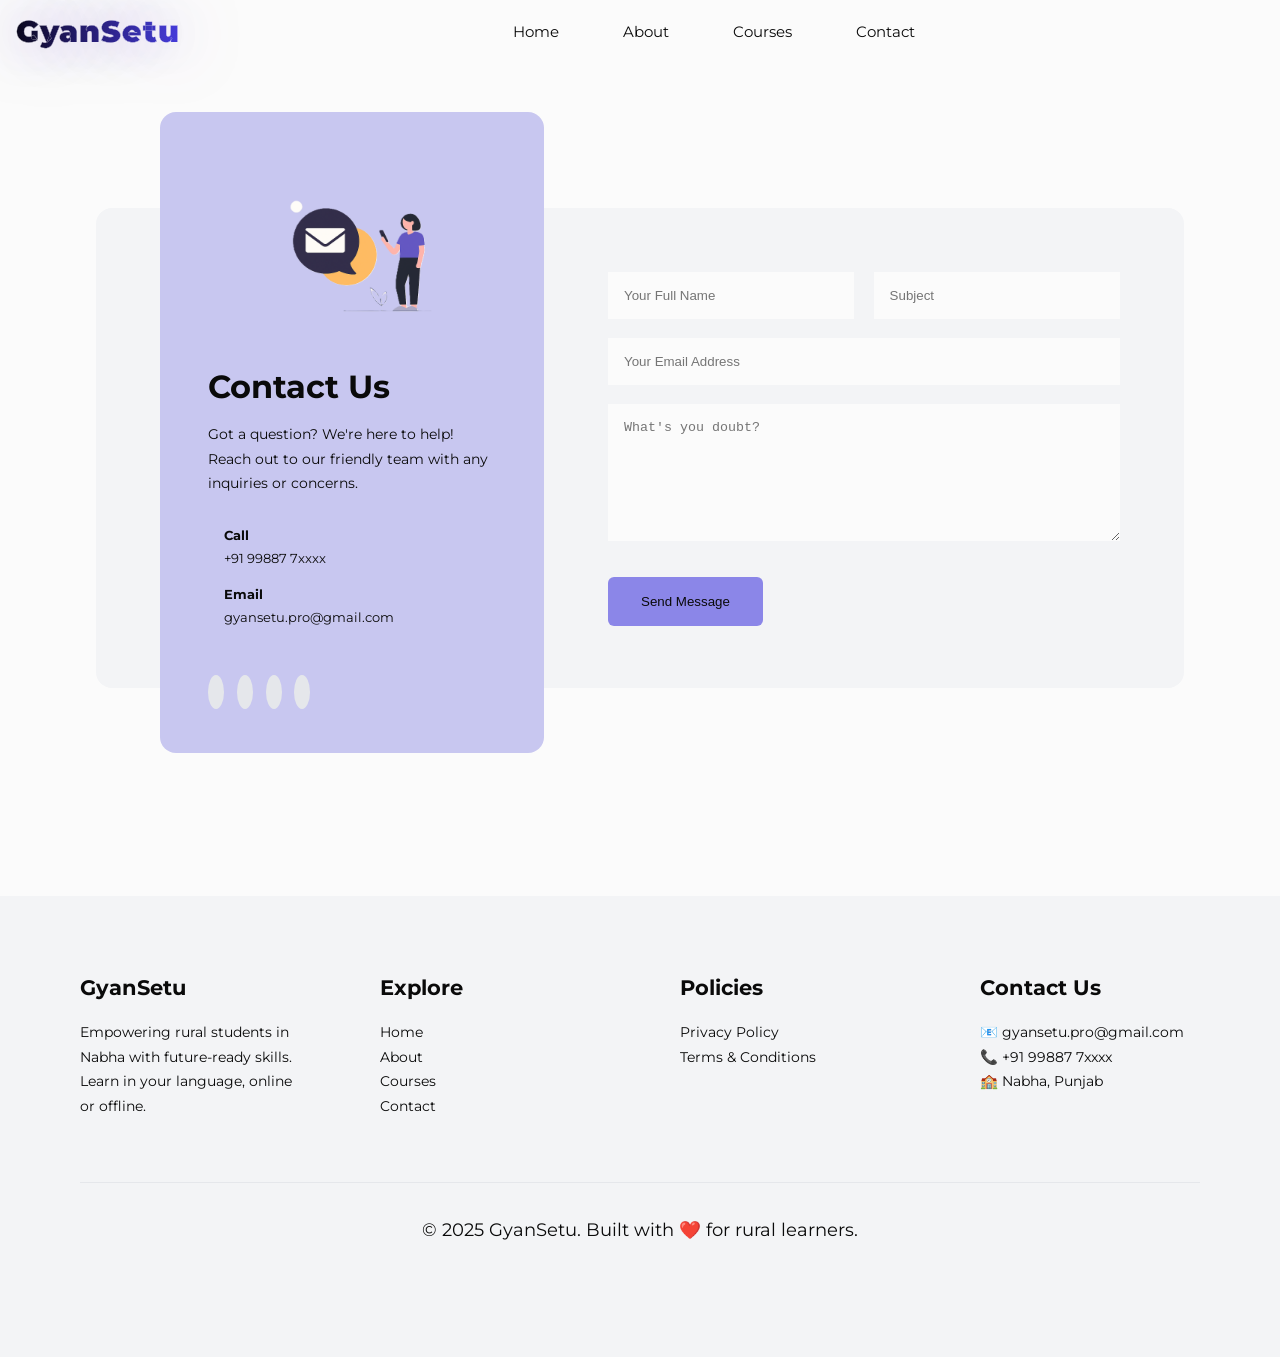
==== contact.html @ 71d5aea8 "Initial commit" ====
<!DOCTYPE html>
<html lang="en">
  <head>
    <meta charset="UTF-8" />
    <meta name="viewport" content="width=device-width, initial-scale=1.0" />
    <title>GyanSetu</title>
    <!-- CSS -->
    <link rel="stylesheet" href="css/style.css" />
    <link rel="stylesheet" href="css/contact.css" />
    <link rel="icon" type="image/png" href="./images/favicon.png" />

    <!-- Fonts & Icons -->
    <link rel="preconnect" href="https://fonts.googleapis.com" />
    <link rel="preconnect" href="https://fonts.gstatic.com" crossorigin />
    <link
      href="https://fonts.googleapis.com/css2?family=Montserrat:ital,wght@0,100..900;1,100..900&display=swap"
      rel="stylesheet"
    />
    <link
      href="https://fonts.googleapis.com/css2?family=DM+Sans:ital,opsz,wght@0,9..40,100..1000;1,9..40,100..1000&display=swap"
      rel="stylesheet"
    />
    <link
      rel="stylesheet"
      href="https://unicons.iconscout.com/release/v4.2.0/css/line.css"
    />

    <script src="//translate.google.com/translate_a/element.js?cb=googleTranslateElementInit"></script>
  </head>

  <body class="dark">
    <!-- NAV -->
    <nav>
      <div class="nav_container">
        <a class="nav_logo" href="main_index.html">
          <h4>GyanSetu</h4>
        </a>

        <ul class="nav_menu">
          <li><a href="main_index.html">Home</a></li>
          <li><a href="about.html">About</a></li>
          <li><a href="courses.html">Courses</a></li>
          <li><a href="contact.html">Contact</a></li>
        </ul>

        <!-- Theme toggle -->
        <button id="theme-toggle" aria-label="Toggle theme"></button>
      </div>
    </nav>

    <!-- *********************** End of NAV**************************************
     
    
    -->

    <section class="contact">
      <div class="container contact_container">
        <aside class="contact_aside">
          <div class="aside_image">
            <img
              src="./images/us2.png"
              alt="Illustration"
              class="theme-image light"
              loading="lazy"
            />
            <img
              src="./images/us.png"
              alt="Illustration"
              class="theme-image dark"
              loading="lazy"
            />
          </div>
          <h2>Contact Us</h2>
          <p>
            Got a question? We're here to help! Reach out to our friendly team
            with any inquiries or concerns.
          </p>
          <ul class="contact_details">
            <li>
              <i class="uil uil-phone"></i>
              <div class="text">
                <h5>Call</h5>
                <small> +91 99887 7xxxx</small>
              </div>
            </li>
            <li>
              <i class="uil uil-envelope"></i>
              <div class="text">
                <h5>Email</h5>
                <small> gyansetu.pro@gmail.com</small>
              </div>
            </li>
          </ul>
          <ul class="contact_socials">
            <li>
              <a href="https://www.facebook.com/">
                <i class="uil uil-facebook-f"></i>
              </a>
            </li>
            <li>
              <a href="https://www.instagram.com">
                <i class="uil uil-instagram-alt"></i>
              </a>
            </li>
            <li>
              <a href="https://linkedin.com">
                <i class="uil uil-linkedin-alt"></i>
              </a>
            </li>
            <li>
              <a href="https://twitter.com">
                <i class="uil uil-twitter"></i>
              </a>
            </li>
          </ul>
        </aside>

        <form action="https://formspree.io/f/xwpnyorg" method="POST" class="contact_form">
          <div class="form_name">
            <input type="text" name="name" placeholder="Your Full Name" required />
            <input type="text" name="name" placeholder="Subject" required />
          </div>
          <input
            type="email"
            name="email"
            placeholder="Your Email Address"
            required
          />
         
          <textarea
            name="message"
            rows="7"
            placeholder="What's you doubt?"
            required
          ></textarea>
          <button type="submit" class="btn btn-primary">Send Message</button>
        </form>
      </div>
    </section>






    <footer>
      <div class="footer_container">
        <div class="footer_about">
          <h4>GyanSetu</h4>
          <p>
            Empowering rural students in Nabha with future-ready skills. Learn
            in your language, online or offline.
          </p>
        </div>

        <div class="footer_links">
          <h4>Explore</h4>
          <ul>
            <li><a href="index.html">Home</a></li>
            <li><a href="about.html">About</a></li>
            <li><a href="courses.html">Courses</a></li>
            <li><a href="contact.html">Contact</a></li>
          </ul>
        </div>

        <div class="footer_policy">
          <h4>Policies</h4>
          <ul>
            <li><a href="#">Privacy Policy</a></li>
            <li><a href="#">Terms & Conditions</a></li>
          </ul>
        </div>

        <div class="footer_contact">
          <h4>Contact Us</h4>
          <p>📧 gyansetu.pro@gmail.com</p>
          <p>📞 +91 99887 7xxxx</p>
          <p>🏫 Nabha, Punjab</p>
        </div>
      </div>

      <div class="footer_copyright">
        <p>© 2025 GyanSetu. Built with ❤️ for rural learners.</p>
      </div>
    </footer>

    <script src="https://cdn.jsdelivr.net/npm/swiper@11/swiper-bundle.min.js"></script>
    <script src="main.js"></script>
  </body>
</html>
---- css/style.css ----
/* =========================
   RESET
   ========================= */
* {
  margin: 0;
  padding: 0;
  border: 0;
  outline: 0;
  list-style: none;
  text-decoration: none;
  box-sizing: border-box;
}

/* =========================
   THEME VARIABLES
   - :root  = LIGHT MODE (default)
   - .dark  = DARK MODE (your original variable set)
   ========================= */

:root {
  /* Primary / action (light-mode, video-like) */
  --color-primary: #4f46e5; /* indigo-ish primary for light mode */
  --color-success: #16a34a;
  --color-warning: #fac575;
  --color-danger: #dc2626;
  --color-danger-variant: rgba(220, 38, 38, 0.8);

  /* Text & muted */
  --color-white: #0a0a0a; /* main text color for light mode (dark text) */
  --color-light: rgba(10, 10, 10, 0.6); /* muted text in light mode */
  --color-black: #ffffff;
  --color-shadow: 0 0 20px rgba(255, 255, 255, 0),
    0 0 40px rgba(77, 166, 255, 0), 0 0 60px rgba(107, 70, 193, 0.6);
  /* background (light mode uses white) */

  /* Backgrounds / surfaces */
  --color-bg: #fbfbfb; /* page background (light mode) */
  --color-bg1: #f3f4f6; /* panels / subtle surfaces */
  --color-bg2: #e5e7eb;
  --color-bg3: linear-gradient(90deg, #030303, rgb(71, 63, 224));
  --color-bg4: rgba(71, 63, 224, 0.6); /* cards / secondary surfaces */

  /* Layout */
  --container-width-lg: 85%;
  --container-width-md: 90%;
  --container-width-sm: 94%;

  --transition: all 400ms ease;
}

/* === YOUR ORIGINAL VARIABLES (used as DARK THEME) ===
   I placed your provided variable set here so toggling `.dark` will
   reproduce your project's current variable names/values (no code changes needed).
*/
.dark {
  /* palette */
  --color-primary: #473fe0; /* Neon blue (button, accents) */
  --color-success: #00c896;
  --color-warning: #fac575eb;
  --color-danger: #ff4d4d;
  --color-danger-variant: rgba(255, 77, 77, 0.8);

  --color-white: #f0f4ff; /* text */
  --color-light: rgba(255, 255, 255, 0.7); /* muted */
  --color-black: #0a0d12;
  --color-shadow: 0 0 20px rgba(255, 255, 255, 0.1),
    0 0 40px rgba(69, 93, 117, 0), 0 0 60px rgba(84, 25, 222, 0);

  /* Make the variable itself a gradient — this is the important part */
  --color-bg: #0d1a26;
  --color-bg1: #142233;
  --color-bg2: #9b30ff;
  --color-bg3: linear-gradient(90deg, #d2cbfb, #473fe0);
  --color-bg4: rgba(71, 63, 224, 0.9);

  --container-width-lg: 85%;
  --container-width-md: 90%;
  --container-width-sm: 94%;

  --transition: all 400ms ease;
}

/* =========================
   BASE / LAYOUT (kept your original rules)
   ========================= */

body {
  font-family: "Montserrat", "DM Sans", sans-serif;
  line-height: 1.7;
  color: var(--color-white);
  background: var(--color-bg);
  overflow-y: scroll; /* keeps scroll functionality */
  scrollbar-width: none; /* Firefox */
}
body::-webkit-scrollbar {
  width: 0px; /* Chrome, Safari, Edge */
  background: transparent;
}

.container {
  width: var(--container-width-lg);
  margin: 0 auto;
}

section {
  padding: 6rem 0;
}

section h2 {
  text-align: center;
  margin-bottom: 4rem;
}

h1,
h2,
h3,
h4,
h5 {
  line-height: 1.2;
}

h1 {
  font-size: 2.4rem;
}

h2 {
  font-size: 2rem;
}

h3 {
  font-size: 1.6rem;
}

h4 {
  font-size: 1.3rem;
}

a {
  color: var(--color-white);
}

img {
  width: 100%;
  display: block;
  object-fit: cover;
}
/* Base Button */
.btn {
  display: inline-block;
  padding: 1rem 2rem;
  background: rgba(168, 139, 234, 0.19);
  color: var(--color-white);
  border: 1px solid rgba(255, 255, 255, 0.1);
  font-weight: 500;
  border-radius: 6px;
  transition: all 0.3s ease;
}

/* Hover: Transparent background + white border */
.btn:hover {
  background: rgba(139, 92, 246, 0.1);
  border-color: var(--color-white);
  color: var(--color-white);
  cursor: pointer;
  font-weight: 450;
}

/* Primary Button */
.btn-primary {
  background: var(--color-bg4);
  color: var(--color-white);
  border: 1px solid transparent;
  font-weight: 500;
  border-radius: 6px;
  transition: all 0.5s ease;
}

/* Primary Hover */
.btn-primary:hover {
  background: rgba(71, 63, 224, 0.25);
  border-color: var(--color-white);
  color: var(--color-white);
  cursor: pointer;
  font-weight: 650;
}
.btnl {
  padding: 0.4rem 0.9rem;
}

#theme-toggle {
  display: inline-flex; /* make it visible */
  align-items: center;
  padding-right: 1rem;
  justify-content: center;
  background: transparent;
  border: none;
  font-size: 1.4rem; /* size of the moon/sun icon */
  color: var(--color-white); /* matches text color */
  cursor: pointer;
  transition: var(--transition);
  margin-left: 1rem; /* spacing */
}
#theme-toggle:hover {
  font-weight: 800;
}

/* 888888888888888 Navbar 888888888888888888   */

/* Light Theme (default) */
nav {
  position: fixed;
  top: 0;
  left: 0;
  width: 100vw;
  height: 4rem;
  background: transparent;
  transition: background 0.3s ease, box-shadow 0.3s ease,
    backdrop-filter 0.3s ease;
  z-index: 1000;
}

/* When scrolled */
nav.scrolled {
  background: linear-gradient(
    90deg,
    rgba(255, 255, 255, 0.6),
    rgba(230, 230, 255, 0.6),
    rgba(220, 240, 255, 0.6)
  );
  backdrop-filter: blur(8px) saturate(120%);
  -webkit-backdrop-filter: blur(8px) saturate(120%);
  border-bottom: 1px solid rgba(0, 0, 0, 0.1);
  box-shadow: 0 2px 12px rgba(0, 0, 0, 0.15);
}

/* Dark Theme */
body.dark nav.scrolled {
  background: linear-gradient(
    90deg,
    rgba(42, 15, 78, 0.6),
    rgba(28, 27, 90, 0.6),
    rgba(13, 26, 38, 0.6)
  );
  backdrop-filter: blur(12px) saturate(150%);
  -webkit-backdrop-filter: blur(12px) saturate(150%);
  border-bottom: 1px solid rgba(255, 255, 255, 0.1);
  box-shadow: 0 4px 20px rgba(0, 0, 0, 0.3);
}

.nav_container {
  height: 100%;
  display: flex;
  justify-content: space-between;
  align-items: center;
}
.nav_menu {
  display: flex;
  align-items: center;
  gap: 4rem;
}

.nav_menu a {
  font-size: 0.95rem;
  transition: var(--transition);
}

.nav_menu a:hover {
  font-weight: 700;
  /* color: #716afd; */
}

.nav_logo h4 {
  font-size: 1.9rem;
  padding-left: 1rem;
  -webkit-text-stroke: 0.2px var(--color-black); /* white outline around text */
  text-shadow: 0.2px var(--color-black);
  font-weight: 900;
  background: var(--color-bg3);
  -webkit-background-clip: text;
  background-clip: text;
  -webkit-text-fill-color: transparent;
  text-shadow: var(--color-shadow);
  -webkit-font-smoothing: antialiased;
  -moz-osx-font-smoothing: grayscale;
  transition: var(--transition);
  letter-spacing: 1px;
  cursor: pointer;
}

.nav_logo h4:hover {
  text-shadow: 0 0 15px rgba(77, 166, 255, 0.371);
}
/* 888888888888888888888888888 Header 8888888888888888888888888888888888888 */
.theme-image {
  display: none;
  width: 100%;
  height: auto;
}

body:not(.dark) .theme-image.light {
  display: block;
}

body.dark .theme-image.dark {
  display: block;
}

header {
  position: relative;
  top: 5rem;
  overflow: hidden;
  margin-bottom: 5rem;
}

.header_container {
  display: grid;
  grid-template-columns: 1fr 1fr;
  align-items: center;
  gap: 5rem;
  height: 100%;
}
.header_left p {
  margin: 1rem 0 2.4rem;
}
/* 888888888888888888 CATERORIES 888888888888888888 */

.categories {
  background: var(--color-bg1);
  height: 30rem;
}
.categories h1 {
  line-height: 5rem;
  margin-bottom: 1rem;
}
.categories_container {
  display: grid;
  grid-template-columns: 40% 60%;
  gap: 4rem;
}
.categories_left {
  margin-right: 1rem;
}

.categories_left p {
  margin: 2rem 0 2rem;
}
.categories_right {
  display: grid;
  grid-template-columns: repeat(3, 1fr);
  gap: 1.2rem;
  margin-left: 1rem;
}
.category {
  background: rgba(71, 63, 224, 0.25);
  backdrop-filter: blur(8px);
  -webkit-backdrop-filter: blur(8px);
  padding: 2rem;
  border-radius: 2rem;
  transition: var(--transition);
}
/* BOX SHADOW EFFECT */
.category:hover {
  box-shadow: 0 3rem 3rem rgba(0, 0, 0, 0.3);
  z-index: 1;
}

.category:nth-child(2) .category_icon {
  background: #d9809e;
}
.category:nth-child(3) .category_icon {
  background: #61c7b1;
}
.category:nth-child(4) .category_icon {
  background: #86a3c1;
}
.category:nth-child(5) .category_icon {
  background: var(--color-warning);
}
.category_icon {
  background: var(--color-bg4);
  padding: 0.8rem;
  border-radius: 0.9rem;
}
.dark .category_icon {
  background: var(--color-primary);
}
.category h5 {
  margin: 1.5rem 0 0.6rem;
}
.category p {
  font-size: 0.85rem;
}

/* 8888888888888888888 Lorem Courses 888888888888888888 */
.courses {
  margin-top: 10rem;
}
.courses_container {
  display: grid;
  grid-template-columns: repeat(3, 1fr);
  gap: 2rem;
}
.course {
  background: var(--color-bg1);
  text-align: center;
  border: 1px solid transparent;
  transition: var(--transition);
}
.course:hover {
  background: transparent;
  border-color: var(--color-primary);
}
.course_info {
  padding: 2rem;
}
.course_info p {
  margin: 1.2rem 0 2rem;
  font-size: 0.9rem;
}

/* ***********************FAQ ***********************/
.faqs {
  background: var(--color-bg1); /* Light background */
  box-shadow: inset 0 0 0.5rem rgba(0, 0, 0, 0.06);
}
.dark .faqs {
  box-shadow: inset 0 0 3rem rgba(0, 0, 0, 0.5);
}
.faqs_container {
  display: grid;
  grid-template-columns: 1fr 1fr;
  gap: 1rem;
}
.faq {
  padding: 2rem;
  display: flex;
  align-items: center;
  gap: 1.4rem;
  height: fit-content;
  cursor: pointer;
  background: rgba(71, 63, 224, 0.25);
  border-radius: 0.3rem;
}
.faq h4 {
  font-size: 1rem;
  line-height: 2.2;
}
.faq_icon {
  align-self: flex-start;
  font-size: 1.3rem;
}
.faq p {
  margin-top: 0.8rem;
  max-height: 0;
  overflow: hidden;
  opacity: 0;
  transition: max-height 0.5s ease, opacity 0.5s ease;
}

.faq.open p {
  max-height: 200px;
  opacity: 1;
}

/* **************************  FAQ END ********************************* */

.testimonials_container {
  overflow-x: hidden;
  position: relative;
  margin-bottom: 5rem;
  margin-top: 5rem;
}
.testimonial {
  padding-top: 2rem;
}
.testimonial_info {
  text-align: center;
}
.avatar {
  width: 6rem;
  height: 6rem;
  border-radius: 50%;
  overflow: hidden;
  margin: 0 auto 1rem;
  border: 0.8rem solid var(--color-bg1);
}
.avatar img {
  width: 100%;
  height: 100%;
  object-fit: cover;
  display: block;
}
.testimonial_body {
  background: #473fe040;
  padding: 2rem;
  margin-top: 3rem;
  position: relative;
  text-align: center;
  z-index: 11;
}
.testimonial_body::before {
  content: "";
  position: absolute;
  top: -1.5rem;
  left: 50%;
  transform: translateX(-50%);
  width: 0;
  height: 0;
  border-left: 1.5rem solid transparent;
  border-right: 1.5rem solid transparent;
  border-bottom: 1.5rem solid #473fe040;
}
.swiper-pagination {
  position: relative !important;
  margin-top: 3rem;
  z-index: 1;
  width: 100%;
  display: flex;
  justify-content: center;
}
/* ******************* FOOTER ***************** */
footer {
  background: var(--color-bg1);
  padding: 5rem;
  font-size: 0.9rem;
}
.footer_container {
  display: grid;
  grid-template-columns: repeat(4, 1fr);
  gap: 5rem;
}
.footer_container a:hover {
  text-decoration: underline;
}
.footer_container > div h4 {
  margin-bottom: 1.2rem;
}
.footer_1 p {
  margin: 0 0 2rem;
}
.footer_copyright {
  text-align: center;
  margin-top: 4rem;
  padding: 2rem 0;
  border-top: 1px solid var(--color-bg2);
  font-size: 1.1rem;
}

/* =========================
   MEDIA QUERIES
   ========================= */
   @media screen and (max-width: 1024px) {
    .container {
      width: var(--container-width-md);
    }
    h1 {
      font-size: 2.2rem;
    }
    h2 {
      font-size: 1.7rem;
    }
    h3 {
      font-size: 1.4rem;
    }
    h4 {
      font-size: 1.2rem;
    }

   nav button {
    display: inline-block;
    background: transparent;
    font-size: 1.8rem;
    color: var(--color-white);
    cursor: pointer;
   }
  
}
---- css/contact.css ----
.contact_container{
    background: var(--color-bg1);
    padding: 4rem;
    display: grid;
    grid-template-columns: 40% 60%;
    gap: 4rem;
    height: 30rem;
    margin: 7rem auto;
    border-radius: 1rem;
}
.contact_aside{
    background: #C8C7F0;
    padding: 3rem;
    border-radius: 1rem;
    position: relative;
     backdrop-filter: blur(8px);
  -webkit-backdrop-filter: blur(8px);
  bottom: 10rem;
}
.dark .contact_aside{
    background: #21295E;
     backdrop-filter: blur(8px);
  -webkit-backdrop-filter: blur(8px);
}
.aside_image{
    margin-bottom: 1rem;
}
.contact_aside h2{
    text-align: left;
    margin-bottom: 1rem;
}
.contact_aside p{
    font-size: 0.9rem;
    margin-bottom: 2rem;
}
.contact_details li{
    display: flex;
    gap: 1rem;  
    align-items: center;
    margin-bottom: 1rem;
}
.contact_socials{
    display: flex;
    gap: 0.8rem;
    margin-top: 3rem;
}
.contact_socials a{
    background: var(--color-bg2);
    padding: 0.5rem;
    border-radius: 50%;
    font-size: 0.9rem;
    transition: var(--transition);
}
.dark .contact_socials a{
    background: var(--color-bg);
}
.contact_socials a:hover{
    background: transparent;
}
 

/* ****************Form***************** */

.contact_form{
    display: flex;
    flex-direction: column;
    gap: 1.2rem;
    margin-right: 4rem;
}
.form_name{
    display: flex;
    gap: 1.2rem;
}
.contact_form input[type="text"]{
    width: 50%;

}
input, textarea{
    width: 100%;
    padding: 1rem;
    background: var(--color-bg);
    color: var(--color-white);
}
.contact_form .btn{
    width: max-content;
    margin-top: 1rem;
    cursor: pointer;
}
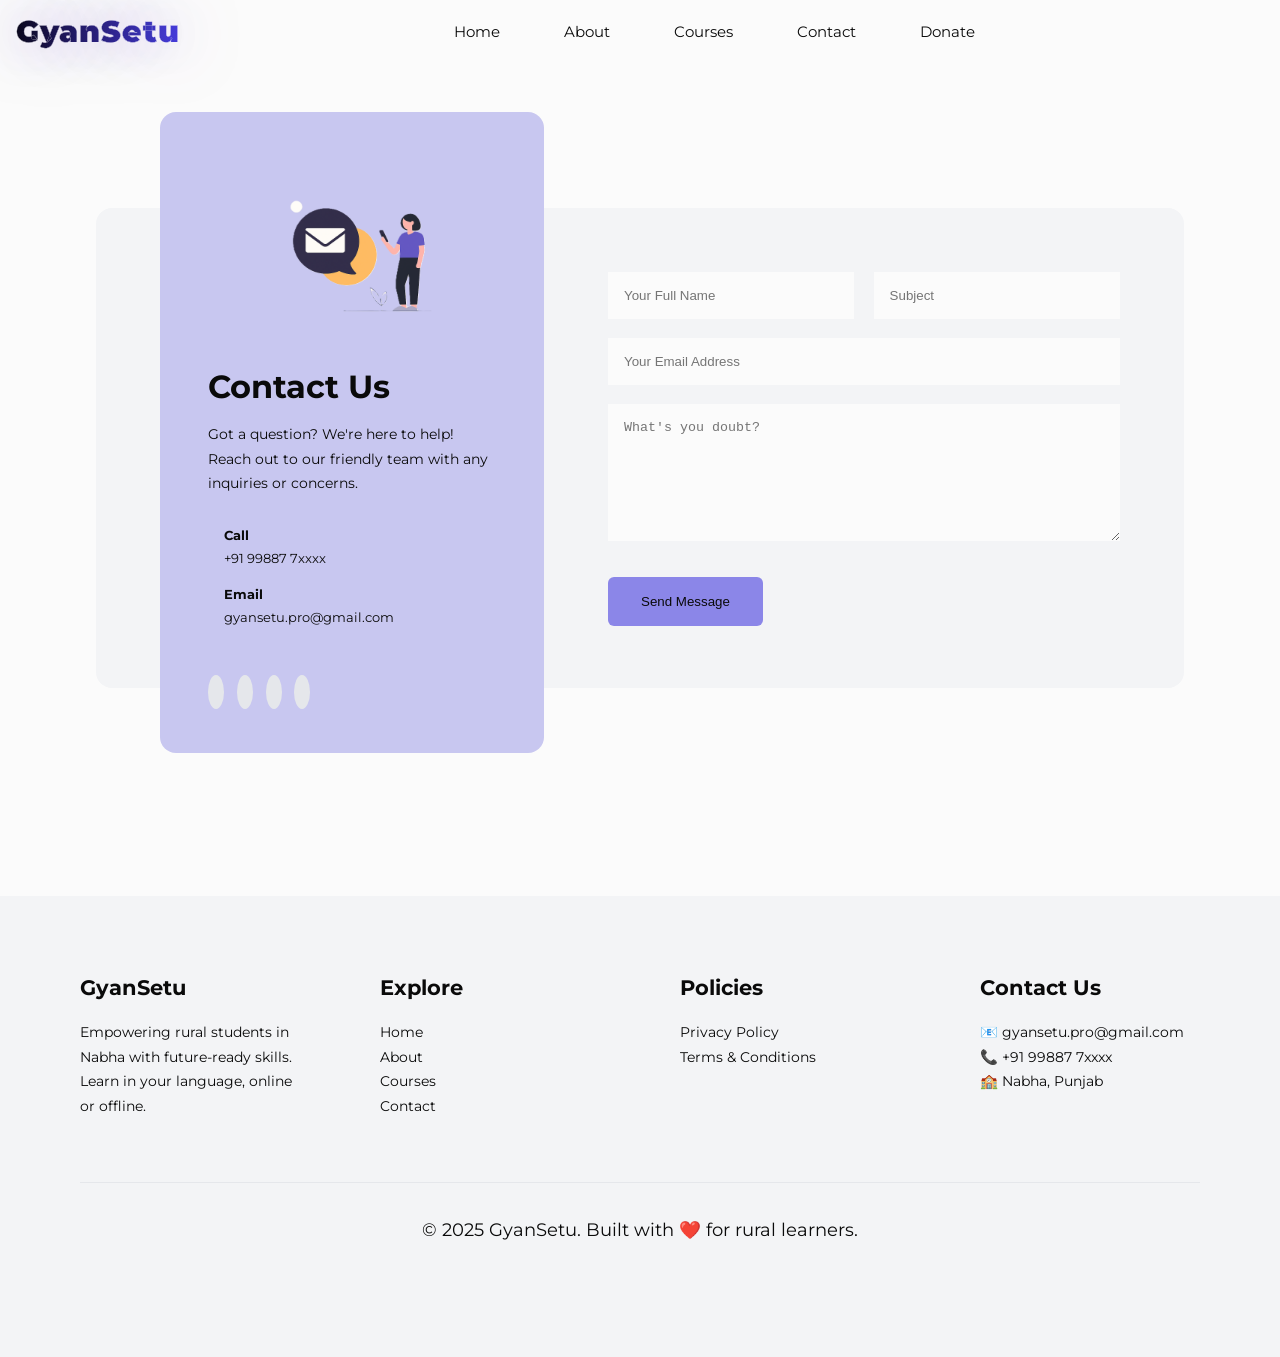
==== commit cce63ce4: "Solved vercel  error" ====
--- a/contact.html
+++ b/contact.html
@@ -41,6 +41,7 @@
           <li><a href="about.html">About</a></li>
           <li><a href="courses.html">Courses</a></li>
           <li><a href="contact.html">Contact</a></li>
+          <li><a href="donation.html">Donate</a></li>
         </ul>
 
         <!-- Theme toggle -->
@@ -93,22 +94,22 @@
           </ul>
           <ul class="contact_socials">
             <li>
-              <a href="https://www.facebook.com/">
+              <a target="_blank" href="https://www.facebook.com/">
                 <i class="uil uil-facebook-f"></i>
               </a>
             </li>
             <li>
-              <a href="https://www.instagram.com">
+              <a target="_blank" href="https://www.instagram.com">
                 <i class="uil uil-instagram-alt"></i>
               </a>
             </li>
             <li>
-              <a href="https://linkedin.com">
+              <a target="_blank" href="https://linkedin.com">
                 <i class="uil uil-linkedin-alt"></i>
               </a>
             </li>
             <li>
-              <a href="https://twitter.com">
+              <a target="_blank" href="https://twitter.com">
                 <i class="uil uil-twitter"></i>
               </a>
             </li>
